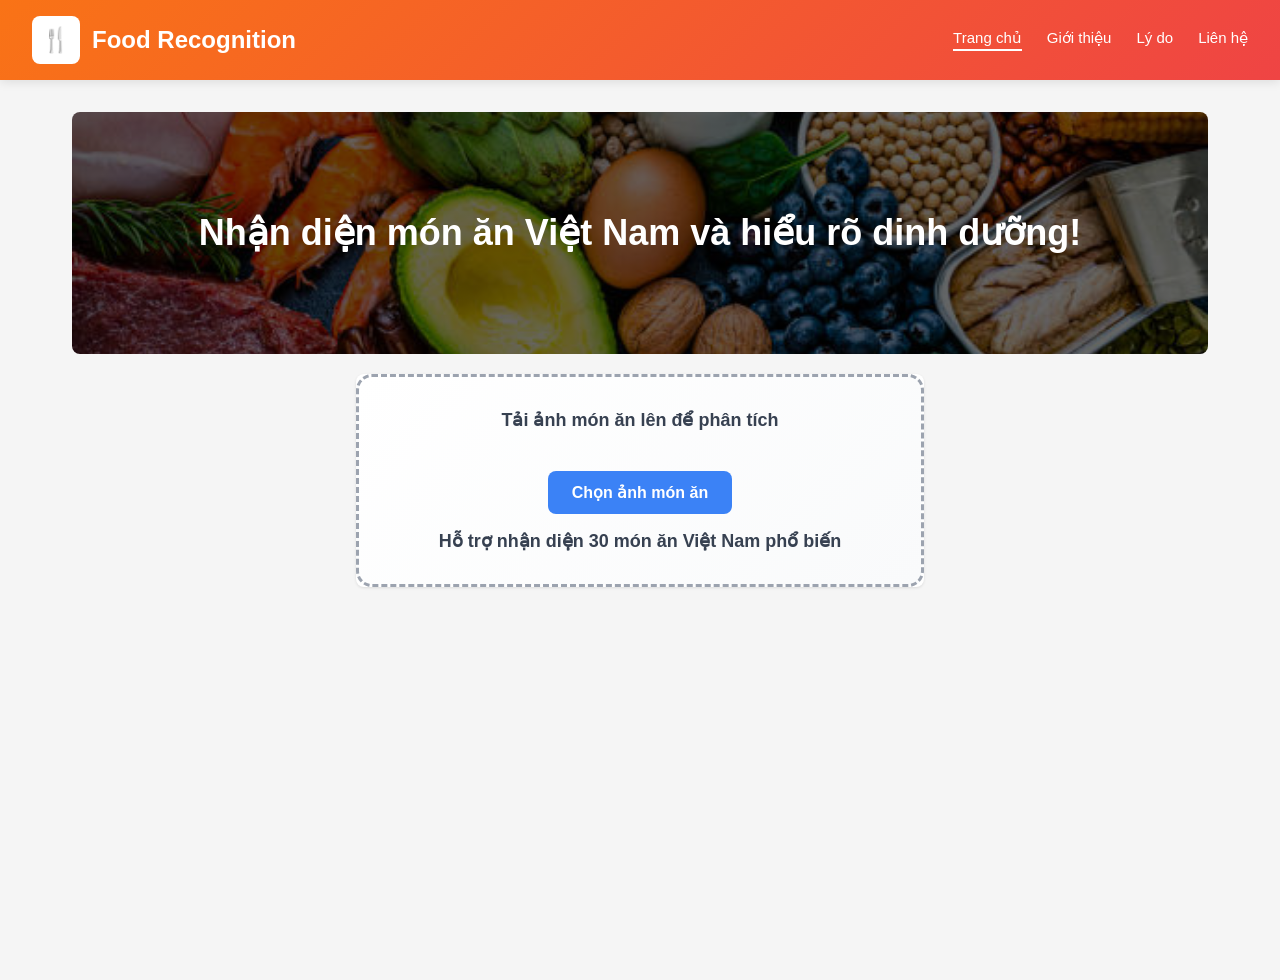
==== navigation_menu/index.html @ af6db745 "add code into repo" ====
<!DOCTYPE html>
<html lang="vi">
<head>
    <meta charset="UTF-8" />
    <meta name="viewport" content="width=device-width, initial-scale=1.0" />
    <title>Food Recognition - Nhận diện món ăn Việt Nam</title>
    <link rel="stylesheet" href="/CSS/style.css">
    <script src="/JS/index.js"></script>
</head>
<body>
<!-- ================= HEADER + NAV ================= -->
<div class="header" id="home">
    <div class="header-content">
        <div class="logo">
            <div class="icon-box">🍴</div>
            <h1 class="title">Food Recognition</h1>
        </div>
        
        <nav class="nav-menu">
            <a href="/" class="active">Trang chủ</a>
            <a href="/navigation_menu/about.html">Giới thiệu</a>
            <a href="/navigation_menu/reason.html">Lý do</a>
            <a href="/navigation_menu/contact.html">Liên hệ</a>
        </nav>
    </div>
</div>

<!-- ================= MAIN ================= -->
<div class="container">
    <div class="main-layout">
        <!-- Banner -->
        <div class="banner">
            <h2 class="banner-title">
                Nhận diện món ăn Việt Nam và hiểu rõ dinh dưỡng!
            </h2>
        </div>

        <!-- Upload content -->
        <div class="content">
            <div id="uploadSection">
                <div class="upload-text upload-title">
                    Tải ảnh món ăn lên để phân tích
                </div>

                <div class="upload-btn"
                     onclick="document.getElementById('fileInput').click()">
                    Chọn ảnh món ăn
                </div>

                <div class="upload-text">Hỗ trợ nhận diện 30 món ăn Việt Nam phổ biến</div>

                <input type="file" id="fileInput" accept="image/*" />
            </div>

            <div id="previewSection" class="card-image hidden">
                <img id="previewImage" class="image" alt="Preview" />
                <div class="button-row">
                    <button class="btn btn-success" onclick="analyzeFood()">Phân tích</button>
                    <button class="btn btn-gray" onclick="reset()">Hủy</button>
                </div>
            </div>
        </div>
    </div>
</div>

<!-- ================= SCRIPT ================= -->
</body>
</html>
---- CSS/style.css ----
* {
    margin: 0;
    padding: 0;
    box-sizing: border-box;
}

body {
    background: #f5f5f5;
    font-family: "Segoe UI", Tahoma, Geneva, Verdana, sans-serif;
}

.container {
    min-height: 100vh;
}

/* Header */
.header {
    background: linear-gradient(135deg, #F97316 0%, #EF4444 100%);
    padding: 16px 32px;
    box-shadow: 0 2px 10px rgba(0,0,0,0.1);
    position: sticky;
    top: 0;
    z-index: 1000;
}

.header-content {
    display: flex;
    align-items: center;
    justify-content: space-between; /* QUAN TRỌNG */
}

/* Logo */
.logo {
    display: flex;
    align-items: center;
    gap: 12px;
}

.icon-box {
    width: 48px;
    height: 48px;
    background: white;
    border-radius: 8px;
    display: flex;
    align-items: center;
    justify-content: center;
    font-size: 24px;
}

.title {
    font-size: 24px;
    font-weight: bold;
    color: white;
}

/* Layout */
.main-layout {
    max-width: 1200px;
    margin: auto;
    padding: 32px;
}

/* Banner */
.banner {
    background: linear-gradient(rgba(0,0,0,0.6), rgba(0,0,0,0.6)),url('../assets/istockphoto-1457433817-612x612.jpg');
    background-size: cover;
    background-position: center;
    padding: 100px 30px;
    text-align: center;
    color: white;
    border-radius: 8px;
    margin-bottom: 20px;
}

.banner-title {
    font-size: 36px;
    font-weight: bold;
}

/* Content */
.content {
    width: 50%;
    margin: auto;
    background: white;
    border-radius: 8px;
    box-shadow: 0 1px 3px rgba(0,0,0,0.1);
}

/* Upload */
#uploadSection {
    padding: 32px;
    border: 3px dashed #9ca3af;
    border-radius: 16px;
    background: linear-gradient(135deg, #ffffff, #f9fafb);
    display: flex;
    flex-direction: column;
    align-items: center;
    gap: 16px;
    transition: 0.3s;
}

#uploadSection:hover {
    border-color: #3b82f6;
    background: #eff6ff;
}

.upload-title {
    margin-bottom: 24px;
}

.upload-type {
    display: flex;
    gap: 16px;
    width: 100%;
    margin-bottom: 24px;
}

.upload-option {
    flex: 1;
    padding: 16px;
    border: 2px solid #E5E7EB;
    border-radius: 12px;
    text-align: center;
    cursor: pointer;
    transition: 0.3s;
}

.upload-option:hover {
    border-color: #3B82F6;
    background: #EFF6FF;
}

.upload-option.selected {
    background: #3B82F6;
    border-color: #3B82F6;
}

.upload-option.selected .option-title {
    color: white;
}

.option-title {
    font-size: 18px;
    font-weight: 600;
}

.upload-btn {
    background: #3B82F6;
    color: white;
    padding: 12px 24px;
    border-radius: 8px;
    font-weight: 600;
    cursor: pointer;
}

.upload-text {
    font-size: 18px;
    font-weight: 600;
    color: #374151;
}

/* Preview */
.card-image {
    padding: 24px;
    text-align: center;
}

.image {
    width: 100%;
    max-height: 400px;
    object-fit: cover;
    border-radius: 8px;
    margin-bottom: 16px;
}

/* Buttons */
.button-row {
    display: flex;
    gap: 12px;
}

.btn {
    padding: 12px 24px;
    border-radius: 8px;
    border: none;
    cursor: pointer;
    font-size: 16px;
}

.btn-success {
    background: #22C55E;
    color: white;
    flex: 1;
}

.btn-gray {
    background: #6B7280;
    color: white;
}

.hidden {
    display: none;
}

input[type="file"] {
    display: none;
}

.nav-menu {
    display: flex;
    gap: 25px;
}

.nav-menu a {
    color: white;
    text-decoration: none;
    font-size: 15px;
    font-weight: 500;
    padding-bottom: 4px;
    position: relative;
}

.nav-menu a::after {
    content: "";
    position: absolute;
    left: 0;
    bottom: 0;
    width: 0;
    height: 2px;
    background: white;
    transition: width 0.3s;
}

.nav-menu a:hover::after {
    width: 100%;
}

.nav-menu a.active::after {
    width: 100%;
}
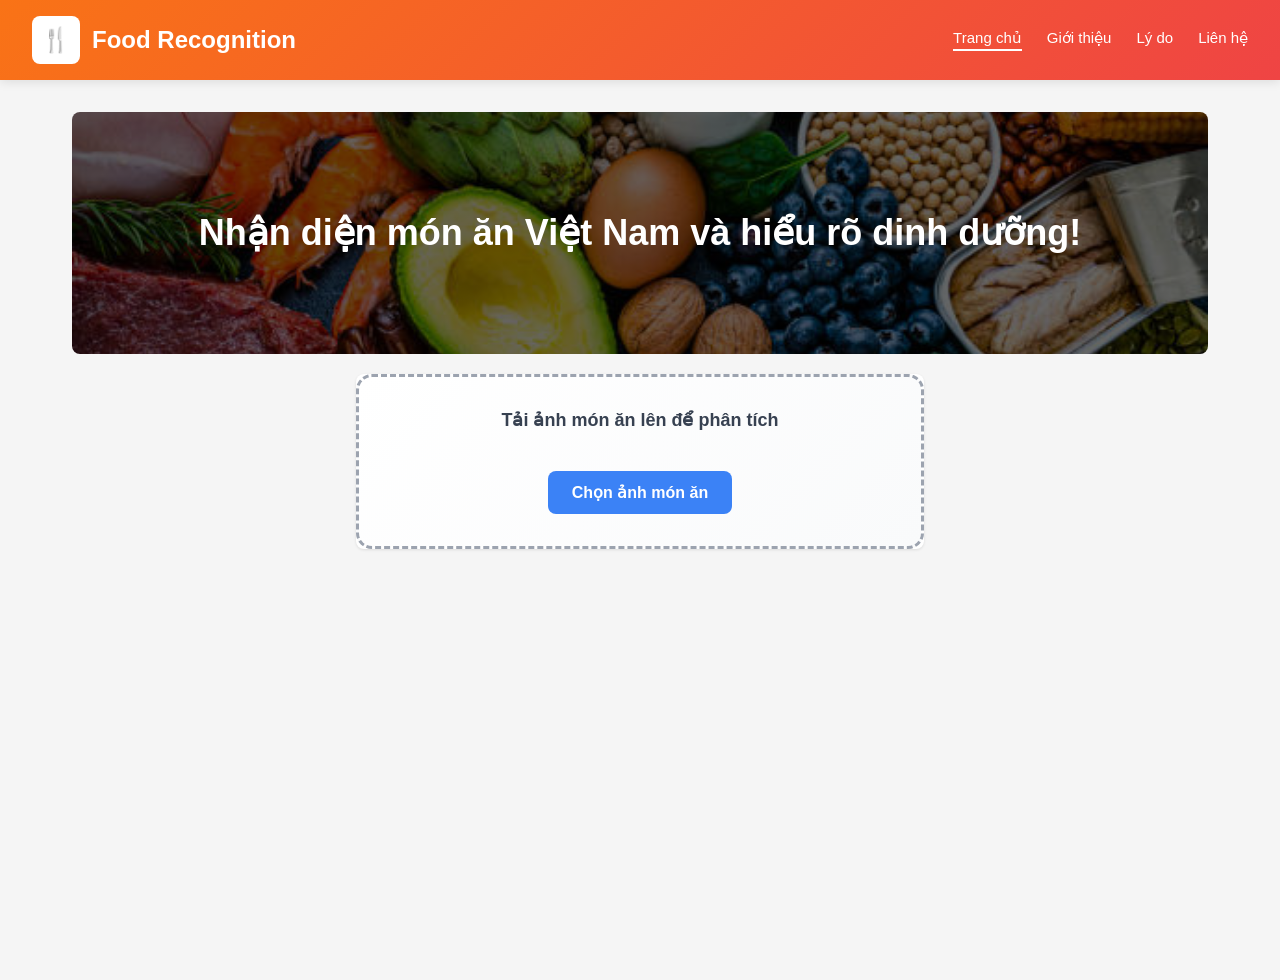
==== commit 08077228: "add feature" ====
--- a/navigation_menu/index.html
+++ b/navigation_menu/index.html
@@ -47,8 +47,6 @@
                     Chọn ảnh món ăn
                 </div>
 
-                <div class="upload-text">Hỗ trợ nhận diện 30 món ăn Việt Nam phổ biến</div>
-
                 <input type="file" id="fileInput" accept="image/*" />
             </div>
 
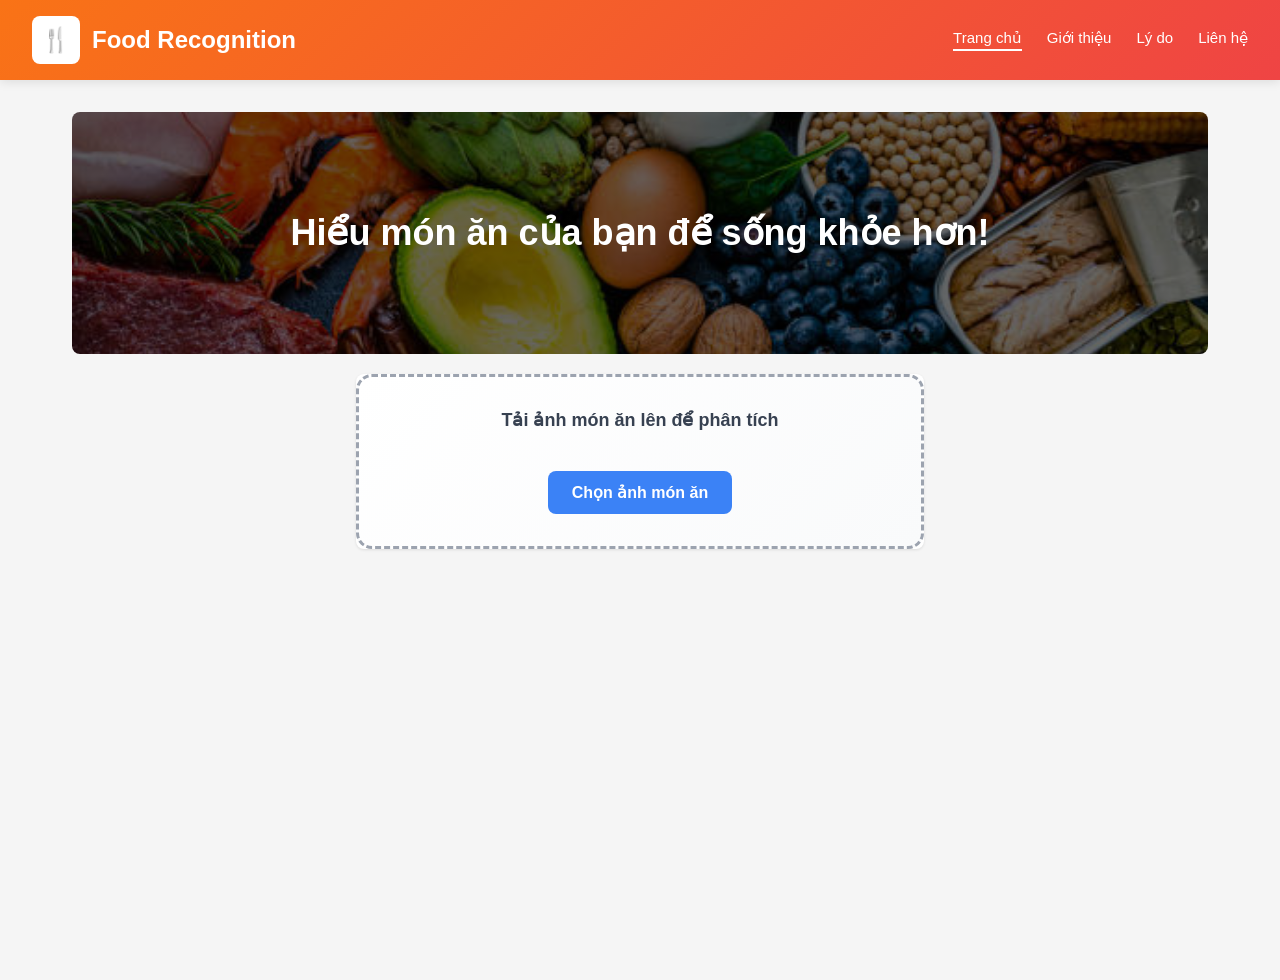
==== commit 178a0e30: "update" ====
--- a/navigation_menu/index.html
+++ b/navigation_menu/index.html
@@ -31,7 +31,7 @@
         <!-- Banner -->
         <div class="banner">
             <h2 class="banner-title">
-                Nhận diện món ăn Việt Nam và hiểu rõ dinh dưỡng!
+                Hiểu món ăn của bạn để sống khỏe hơn!
             </h2>
         </div>
 
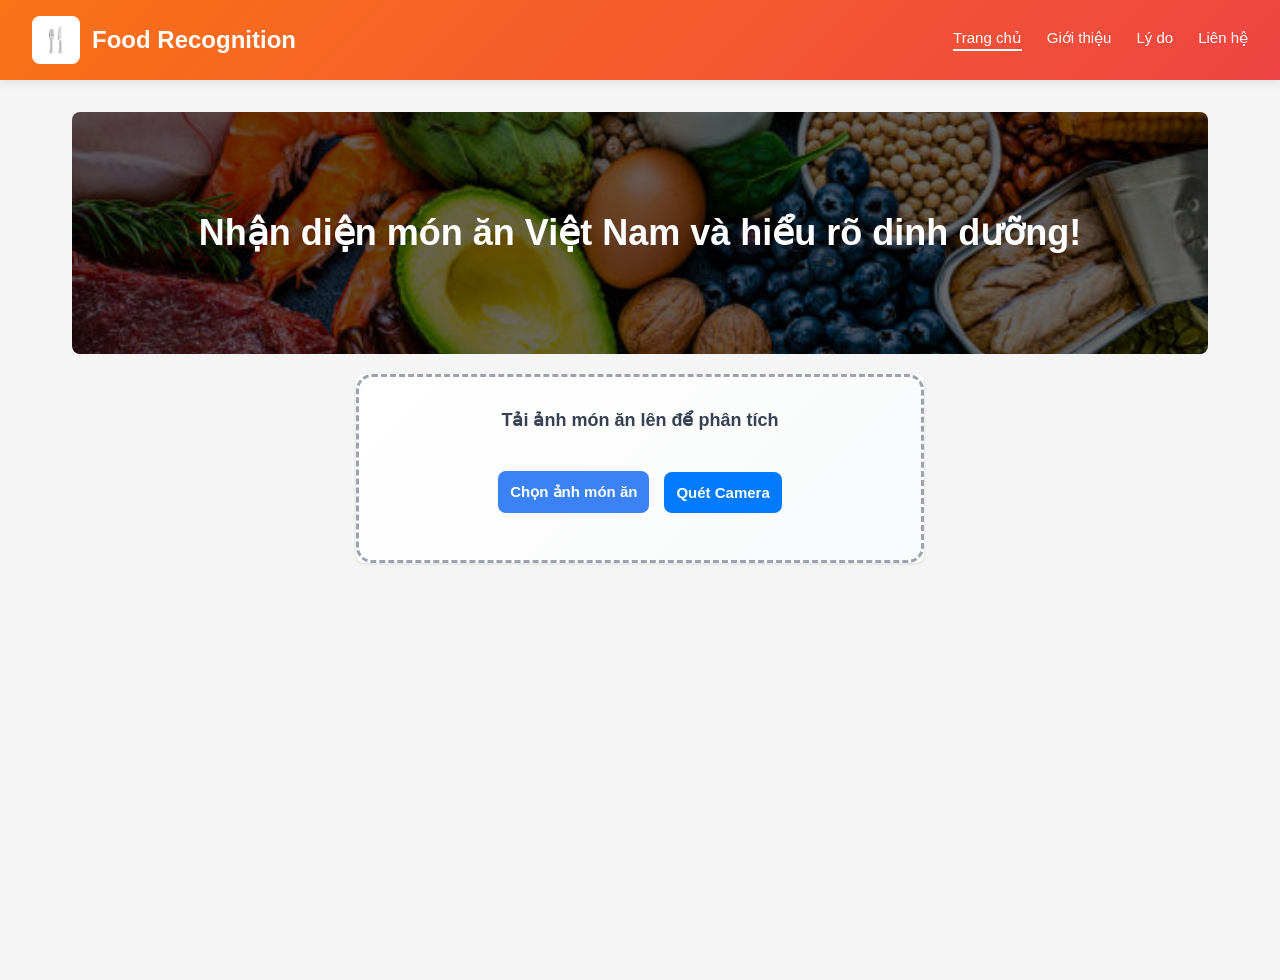
==== commit 54e08ae1: "update" ====
--- a/navigation_menu/index.html
+++ b/navigation_menu/index.html
@@ -6,16 +6,28 @@
     <title>Food Recognition - Nhận diện món ăn Việt Nam</title>
     <link rel="stylesheet" href="/CSS/style.css">
     <script src="/JS/index.js"></script>
+    <style>
+        /* CSS bổ sung để căn chỉnh khu vực hiển thị camera */
+        .hidden { display: none !important; }
+        .camera-box { width: 100%; max-width: 450px; height: 320px; background: #000; margin: 15px auto; border-radius: 8px; overflow: hidden; position: relative; }
+        video { width: 100%; height: 100%; object-fit: cover; }
+        .button-row { display: flex; gap: 10px; justify-content: center; margin-top: 15px; }
+        .btn { padding: 10px 20px; border: none; border-radius: 4px; cursor: pointer; font-weight: bold; }
+        .btn-success { background-color: #28a745; color: white; }
+        .btn-danger { background-color: #dc3545; color: white; }
+        .btn-gray { background-color: #6c757d; color: white; }
+        .btn-primary { background-color: #007bff; color: white; }
+        .method-tabs { display: flex; gap: 10px; justify-content: center; margin-bottom: 20px; }
+    </style>
 </head>
 <body>
-<!-- ================= HEADER + NAV ================= -->
+
 <div class="header" id="home">
     <div class="header-content">
         <div class="logo">
             <div class="icon-box">🍴</div>
             <h1 class="title">Food Recognition</h1>
         </div>
-        
         <nav class="nav-menu">
             <a href="/" class="active">Trang chủ</a>
             <a href="/navigation_menu/about.html">Giới thiệu</a>
@@ -25,42 +37,66 @@
     </div>
 </div>
 
-<!-- ================= MAIN ================= -->
 <div class="container">
     <div class="main-layout">
-        <!-- Banner -->
         <div class="banner">
-            <h2 class="banner-title">
-                Hiểu món ăn của bạn để sống khỏe hơn!
-            </h2>
+            <h2 class="banner-title">Nhận diện món ăn Việt Nam và hiểu rõ dinh dưỡng!</h2>
         </div>
 
-        <!-- Upload content -->
         <div class="content">
-            <div id="uploadSection">
-                <div class="upload-text upload-title">
-                    Tải ảnh món ăn lên để phân tích
+            <div id="imageMethodSection">
+                <div id="uploadSection">
+                    <div class="upload-text upload-title">Tải ảnh món ăn lên để phân tích</div>
+                    
+                    <div style="display: flex; gap: 15px; justify-content: center; align-items: center; max-width: 450px; margin: 0 auto 15px auto;">
+                        
+                        <div class="upload-btn" onclick="document.getElementById('fileInput').click()" 
+                             style="flex: 1; margin: 0; padding: 12px; font-size: 15px; font-weight: 600; text-align: center; white-space: nowrap; cursor: pointer;">
+                            Chọn ảnh món ăn
+                        </div>
+
+                        <button class="btn btn-primary" onclick="switchMethod('video')" 
+                                style="flex: 1; height: 100%; padding: 12px; font-size: 15px; font-weight: 600; white-space: nowrap; border-radius: 8px;">
+                            Quét Camera
+                        </button>
+                        
+                    </div>
+
+                    <input type="file" id="fileInput" accept="image/*" />
+                </div>
+                
+                <div id="previewSection" class="card-image hidden">
+                    <img id="previewImage" class="image" alt="Preview" />
+                    <div class="button-row">
+                        <button class="btn btn-success" onclick="analyzeFood()">Phân tích ảnh</button>
+                        <button class="btn btn-gray" onclick="resetImage()">Hủy</button>
+                    </div>
+                </div>
+            </div>
+
+            <div id="videoMethodSection" class="hidden">
+                <div class="camera-box">
+                    <video id="webcamView" autoplay playsinline muted></video>
                 </div>
 
-                <div class="upload-btn"
-                     onclick="document.getElementById('fileInput').click()">
-                    Chọn ảnh món ăn
+                <div class="button-row">
+                    <button class="btn btn-primary" id="btnOpenCam" onclick="initWebcam()">Mở Camera</button>
+                    <button class="btn btn-danger" id="btnScanCam" onclick="captureLiveVideo()" disabled>Bắt đầu quét (3s)</button>
+                    <!-- <button class="btn btn-gray" onclick="document.getElementById('videoFileInput').click()">Tải Video lên</button> -->
                 </div>
-
-                <input type="file" id="fileInput" accept="image/*" />
+                <input type="file" id="videoFileInput" accept="video/*" class="hidden" onchange="handleVideoUpload(this)" />
             </div>
 
-            <div id="previewSection" class="card-image hidden">
-                <img id="previewImage" class="image" alt="Preview" />
-                <div class="button-row">
-                    <button class="btn btn-success" onclick="analyzeFood()">Phân tích</button>
-                    <button class="btn btn-gray" onclick="reset()">Hủy</button>
-                </div>
+            <div id="resultDisplaySection" class="hidden" style="margin-top: 30px; padding: 20px; border: 1px solid #eee; background: #fff; border-radius: 8px;">
+                <h3 style="color:#333; border-bottom: 2px solid #28a745; padding-bottom:8px;">Kết quả phân tích</h3>
+                <div id="predictionOutput"></div>
+                <div id="nutritionOutput" style="margin-top:15px;"></div>
+                <div id="recommendationOutput" style="margin-top:20px; padding-top:15px; border-top:1px dashed #ccc;"></div>
             </div>
+
         </div>
     </div>
 </div>
 
-<!-- ================= SCRIPT ================= -->
 </body>
 </html>
